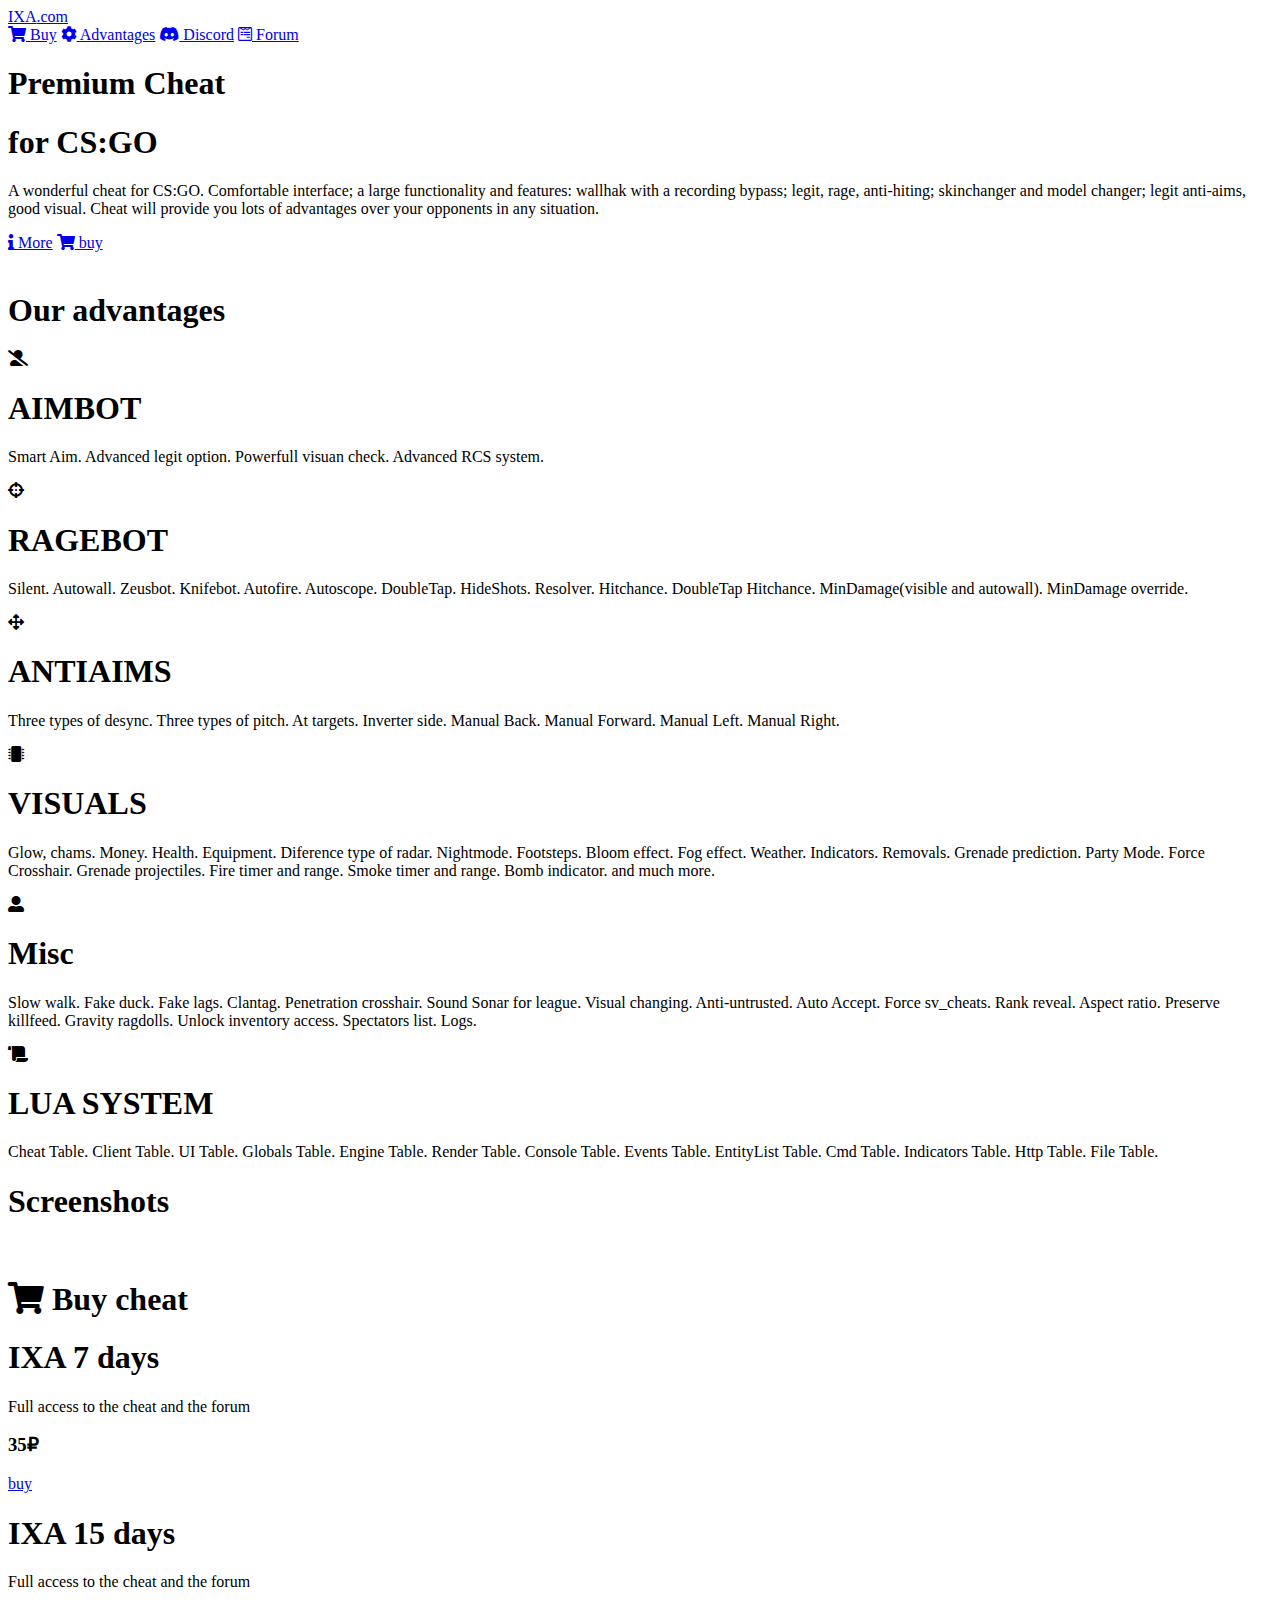
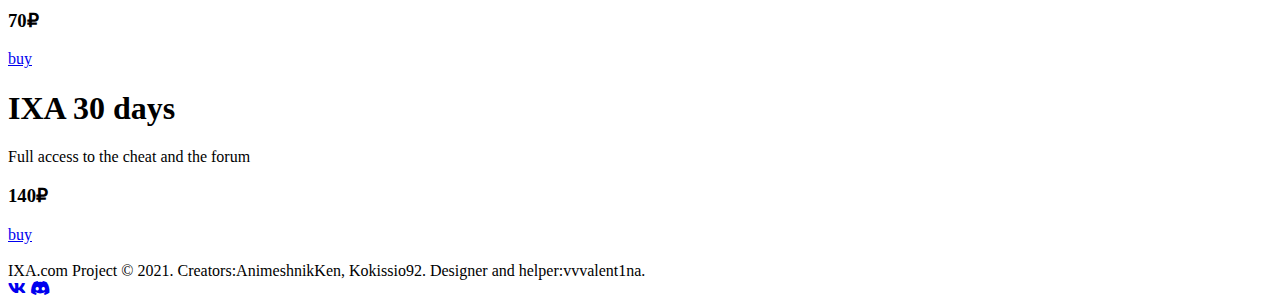
==== index.html @ 68d99974 "Add files via upload" ====
<!DOCTYPE html>
<html lang="en">
<head>
    <meta charset="UTF-8">
    <title>IXA</title>
    <link rel="shortcut icon" type="image/x-icon" href="img/favicon.ico">
    <link href="https://use.fontawesome.com/releases/v5.8.0/css/all.css" rel="stylesheet">
    <link rel="stylesheet" href="css/style.css">
</head>

<body>
    <!--preloader-->

    <!--/preloader-->

    <!--header-->
    <header id="header">
        <div class="container">
            <div class="navbar">
                <div class="navbar-brand">
                    <a href="thanks.html"><span>IXA</span>.com</a>
                </div>
                <div class="navbar-nav">
                    <a href="#buy"><i class="fas fa-shopping-cart"></i> Buy</a>
                    <a href="#advantages"><i class="fas fa-cog"></i>  Advantages</a>
                    <a href="https://discord.gg/5v4gfps3tU"><i class="fab fa-discord"></i>  Discord</a>
                    <a href="index.php"><i class="fab fa-wpforms"></i>  Forum</a>
                </div>
            </div>
        </div>
    </header>
    <!--/header-->

    <!--home-->
    <section id="home">
        <div class="bg-home">
            <div class="bg-inner">
                <div class="home-content">
                    <div class="container">
                        <div class="home-info">
                            <h1>
                            <span>Premium Cheat</span>
                            </h1>
                            <h1>
                                for CS:GO
                            </h1>
                            <p>
                                A wonderful cheat for CS:GO.
                                Comfortable interface;
                                a large functionality and features: wallhak with a recording bypass;
                                legit, rage, anti-hiting;
                                skinchanger and model changer;
                                legit anti-aims, good visual.
                                Cheat will provide you lots of advantages over your opponents in any situation.
                            </p>
                            <div class="buy-btn">
                                <a href="#advantages" class="brk-btn"><i class="fas fa-info"></i> More</a>
                                <a href="#" class="brk-btn"><i class="fas fa-shopping-cart"></i> buy</a>
                            </div>
                        </div>
                        <div class="home-img">
                            <img src="img/2main.png" alt="">
                        </div>
                        <div class="scroll__down">
                            <a href="#advantages"></a>
                        </div>
                    </div>
                </div>
            </div>
        </div>
    </section>
    <!--/home-->

    <!--advantages-->
    <section id="advantages">
        <div class="bg-advantages">
            <div class="bg-inner">
                <div class="advantages-content">
                    <div class="container">
                        <div class="content-title">
                            <h1>Our <span>advantages</span></h1>
                            <div class="line"></div>
                        </div>
                        <div class="advantages-items">
                            <div class="advantages-item">
                                <div class="icon">
                                    <i class="fas fa-user-alt-slash"></i>
                                </div>
                                <h1>AIMBOT</h1>
                                <p>
                                    Smart Aim.
                                    Advanced legit option.
                                    Powerfull visuan check.
                                    Advanced RCS system.
                                </p>
                            </div>
                            <div class="advantages-item">
                                <div class="icon">
                                    <i class="fas fa-crosshairs"></i>
                                </div>

                                <h1>RAGEBOT</h1>
                                <p>
                                    Silent.
                                    Autowall.
                                    Zeusbot.
                                    Knifebot.
                                    Autofire.
                                    Autoscope.
                                    DoubleTap.
                                    HideShots.
                                    Resolver.
                                    Hitchance.
                                    DoubleTap Hitchance.
                                    MinDamage(visible and autowall).
                                    MinDamage override.
                                </p>
                            </div>
                            <div class="advantages-item">
                                <div class="icon">
                                    <i class="fas fa-arrows-alt"></i>
                                </div>

                                <h1>ANTIAIMS</h1>
                                <p>
                                    Three types of desync.
                                    Three types of pitch.
                                    At targets.
                                    Inverter side.
                                    Manual Back.
                                    Manual Forward.
                                    Manual Left.
                                    Manual Right.
                                </p>
                            </div>
                            <div class="advantages-item">
                                <div class="icon">
                                    <i class="fas fa-microchip"></i>
                                </div>

                                <h1>VISUALS</h1>
                                <p>
                                    Glow, chams.
                                    Money.
                                    Health.
                                    Equipment.
                                    Diference type of radar.
		Nightmode.
		Footsteps.
		Bloom effect.
		Fog effect.
		Weather.
		Indicators.
		Removals.
		Grenade prediction.
		Party Mode.
		Force Crosshair.
		Grenade projectiles.
		Fire timer and range.
		Smoke timer and range.
		Bomb indicator.
		and much more.
                                </p>
                            </div>
                            <div class="advantages-item">
                                <div class="icon">
                                    <i class="fas fa-user-alt"></i>
                                </div>

                                <h1>Misc</h1>
                                <p>
                                    Slow walk.
                                    Fake duck.
                                    Fake lags.
                                    Clantag.
                                    Penetration crosshair.
                                    Sound Sonar for league.
                                    Visual changing.
                                    Anti-untrusted.
                                    Auto Accept.
                                    Force sv_cheats.
                                    Rank reveal.
                                    Aspect ratio.
                                    Preserve killfeed.
                                    Gravity ragdolls.
                                    Unlock inventory access.
                                    Spectators list.
                                    Logs.
                                </p>
                            </div>
                            <div class="advantages-item">
                                <div class="icon">
                                    <i class="fas fa-scroll"></i>
                                </div>
                                <h1>LUA SYSTEM</h1>
                                <p>
                                    Cheat Table.
                                    Client Table.
                                    UI Table.
                                    Globals Table.
                                    Engine Table.
                                    Render Table.
                                    Console Table.
                                    Events Table.
                                    EntityList Table.
                                    Cmd Table.
                                    Indicators Table.
                                    Http Table.
                                    File Table.
                                </p>
                            </div>
                        </div>
                    </div>
                </div>
            </div>
        </div>
    </section>
    <!--/advantages-->

    <!--home-->
    <section id="home">
        <div class="bg-home">
            <div class="bg-inner">
                <div class="home-content">
                    <div class="container">
                        <div class="home-info">
                            <h1>
                            <span>Screenshots</span>
                            </h1>
                            <h1>
                            </h1>
                            <p>
                            </p>
                            <div class="buy-btn">
                            </div>
                        </div>
                        <div class="home-img">
                            <img src="img/main.png" alt="">
                        </div>
                        <div class="scroll__down">
                            <a href="#advantages"></a>
                        </div>
                    </div>
                </div>
            </div>
        </div>
    </section>
    <!--/home-->

    <!--buy-->
    <section id="buy">
        <div class="bg-buy">
            <div class="bg-inner">
                <div class="buy-content">
                    <div class="container">
                        <div class="content-title">
                            <h1><span><i class="fas fa-shopping-cart"></i> Buy</span> cheat</h1>
                            <div class="line"></div>
                        </div>
                        <div class="buy-items">
                            <div class="buy-item">
                                <h1>IXA 7 days</h1>
                                <div class="list-func">
                                </div>
                                 Full access to the cheat and the forum
                                <h3>35₽</h3>
                                <div class="btn--buy">
                                    <a href="#">buy</a>
                                </div>
                            </div>
                            <div class="buy-item">
                                <h1>IXA 15 days</h1>
                                <div class="list-func">
                                </div>
                                 Full access to the cheat and the forum
                                <h3>70₽</h3>
                                <div class="btn--buy">
                                    <a href="#">buy</a>
                                </div>
                            </div>
                            <div class="buy-item">
                                <h1>IXA 30 days</h1>
                                <div class="list-func">
                                </div>
                                 Full access to the cheat and the forum
                                <h3>140₽</h3>
                                <div class="btn--buy">
                                    <a href="#">buy</a>
                                </div>
                            </div>
                        </div>
                        <div class="buy-img">
                            <img src="img/home4.html" alt="">
                        </div>
                    </div>
                </div>
            </div>
        </div>
    </section>
    <!--/buy-->

    <!--footer-->
    <footer id="footer">
        <div class="container">
            <div class="footer-content">
                <div class="copyright">
                    IXA.com Project © 2021.
                    Creators:AnimeshnikKen, Kokissio92.
                    Designer and helper:vvvalent1na.
                </div>
                <div class="links">
                    <a href="http://vk.com/"><i class="fab fa-vk fa-spin"></i></a>
                    <a href="https://discord.gg/5v4gfps3tU"><i class="fab fa-discord fa-spin"></i></a>
                </div>
            </div>
        </div>
    </footer>
    <!--/footer-->
    <script defer src="https://use.fontawesome.com/releases/v5.8.0/js/all.js"></script>
    <script src="js/jquery.min.js"></script>
    <script src="js/script.js"></script>
</body>
</html>
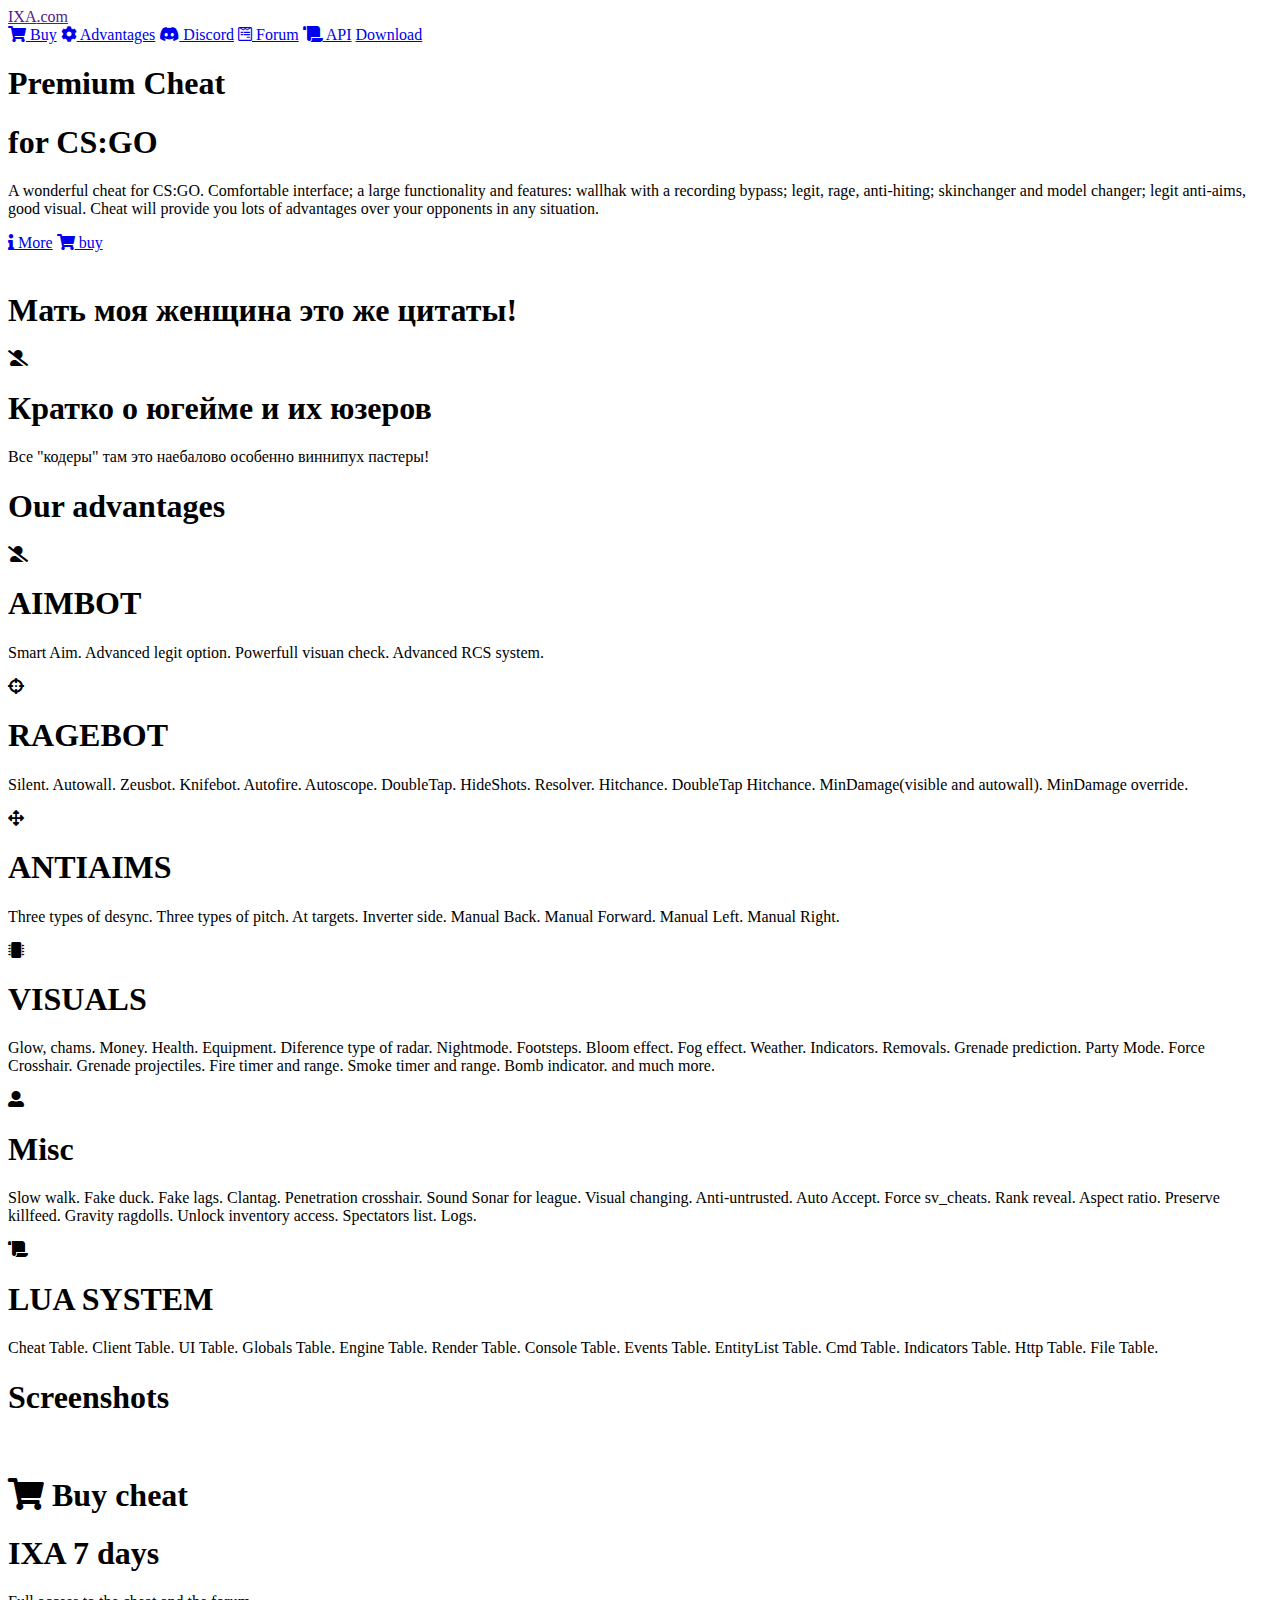
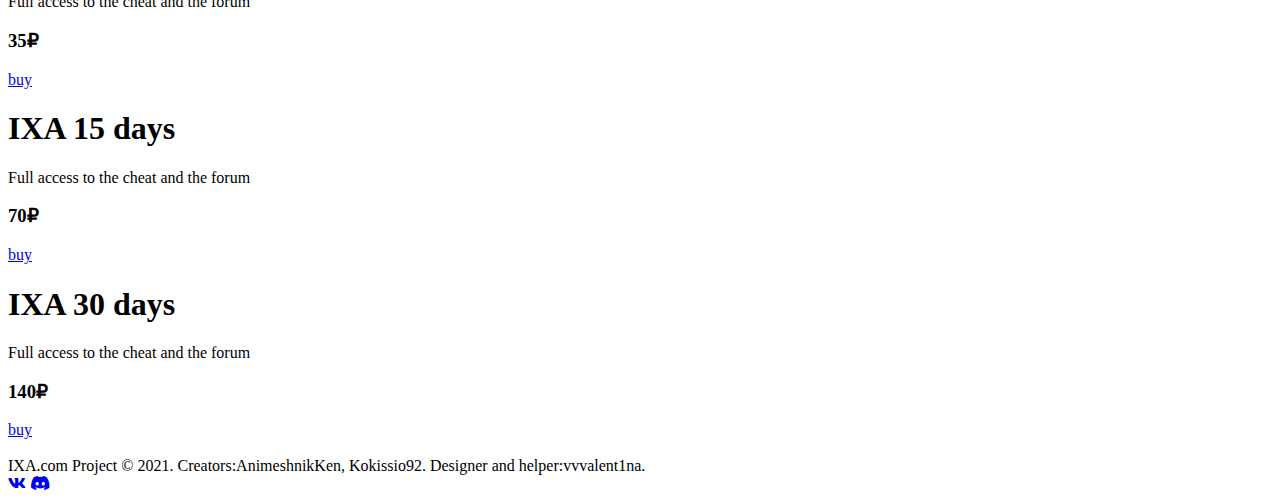
==== commit eecae3db: "Add files via upload" ====
--- a/index.html
+++ b/index.html
@@ -14,17 +14,19 @@
     <!--/preloader-->
 
     <!--header-->
-    <header id="header">
+    <header id="header" class="sticky_navigation">
         <div class="container">
             <div class="navbar">
                 <div class="navbar-brand">
-                    <a href="thanks.html"><span>IXA</span>.com</a>
+                    <a href="">IXA<span></span>.com</a>
                 </div>
                 <div class="navbar-nav">
                     <a href="#buy"><i class="fas fa-shopping-cart"></i> Buy</a>
                     <a href="#advantages"><i class="fas fa-cog"></i>  Advantages</a>
                     <a href="https://discord.gg/5v4gfps3tU"><i class="fab fa-discord"></i>  Discord</a>
                     <a href="index.php"><i class="fab fa-wpforms"></i>  Forum</a>
+                    <a href="api.html"><i class="fas fa-scroll"></i> API</a>
+                    <a href="#download"><i class=""></i> Download</a>
                 </div>
             </div>
         </div>
@@ -70,6 +72,34 @@
         </div>
     </section>
     <!--/home-->
+
+    <!--advantages-->
+    <section id="advantages">
+        <div class="bg-advantages">
+            <div class="bg-inner">
+                <div class="advantages-content">
+                    <div class="container">
+                        <div class="content-title">
+                            <h1>Мать моя женщина это же цитаты!<span></span></h1>
+                            <div class="line"></div>
+                        </div>
+                        <div class="advantages-items">
+                            <div class="advantages-item">
+                                <div class="icon">
+                                    <i class="fas fa-user-alt-slash"></i>
+                                </div>
+                                <h1>Кратко о югейме и их юзеров</h1>
+                                <p>
+ Все "кодеры" там это наебалово особенно виннипух пастеры!
+                                </div>
+                            </div>
+                        </div>
+                    </div>
+                </div>
+            </div>
+        </div>
+    </section>
+    <!--/advantages-->
 
     <!--advantages-->
     <section id="advantages">
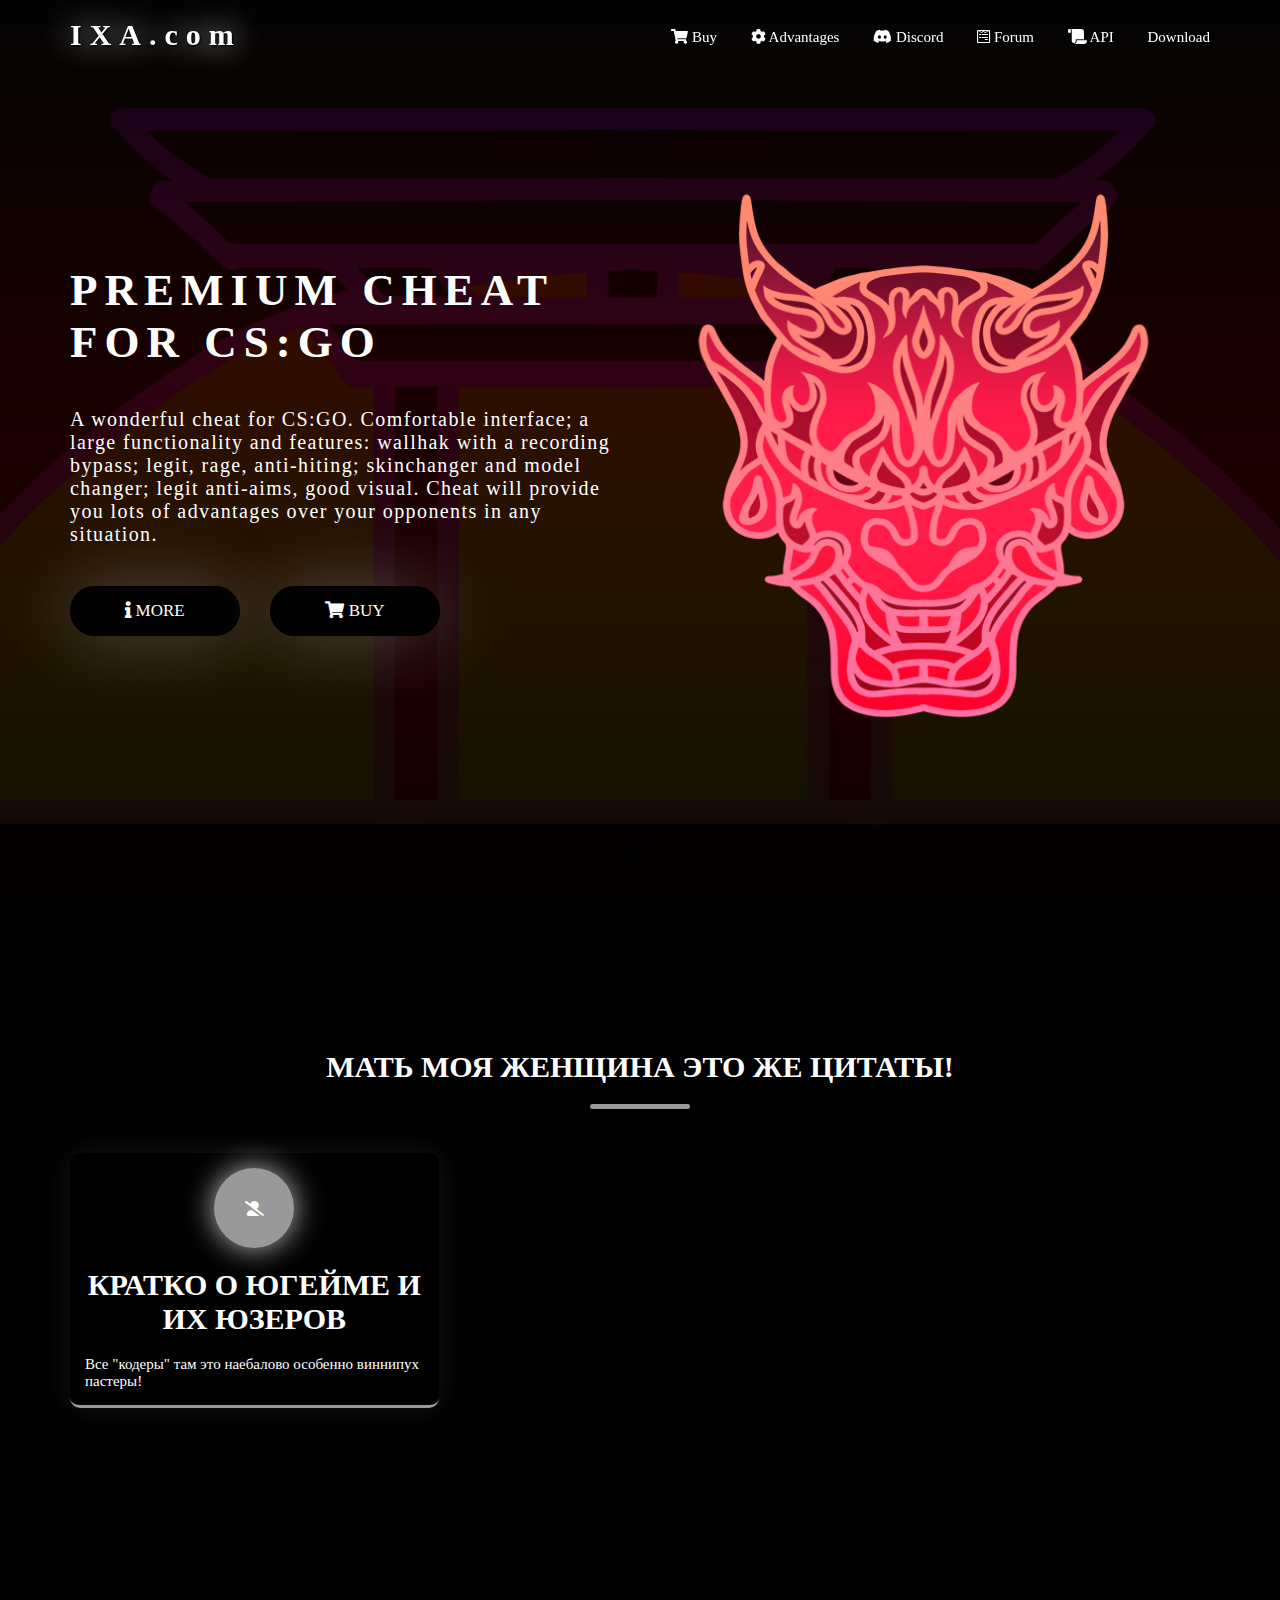
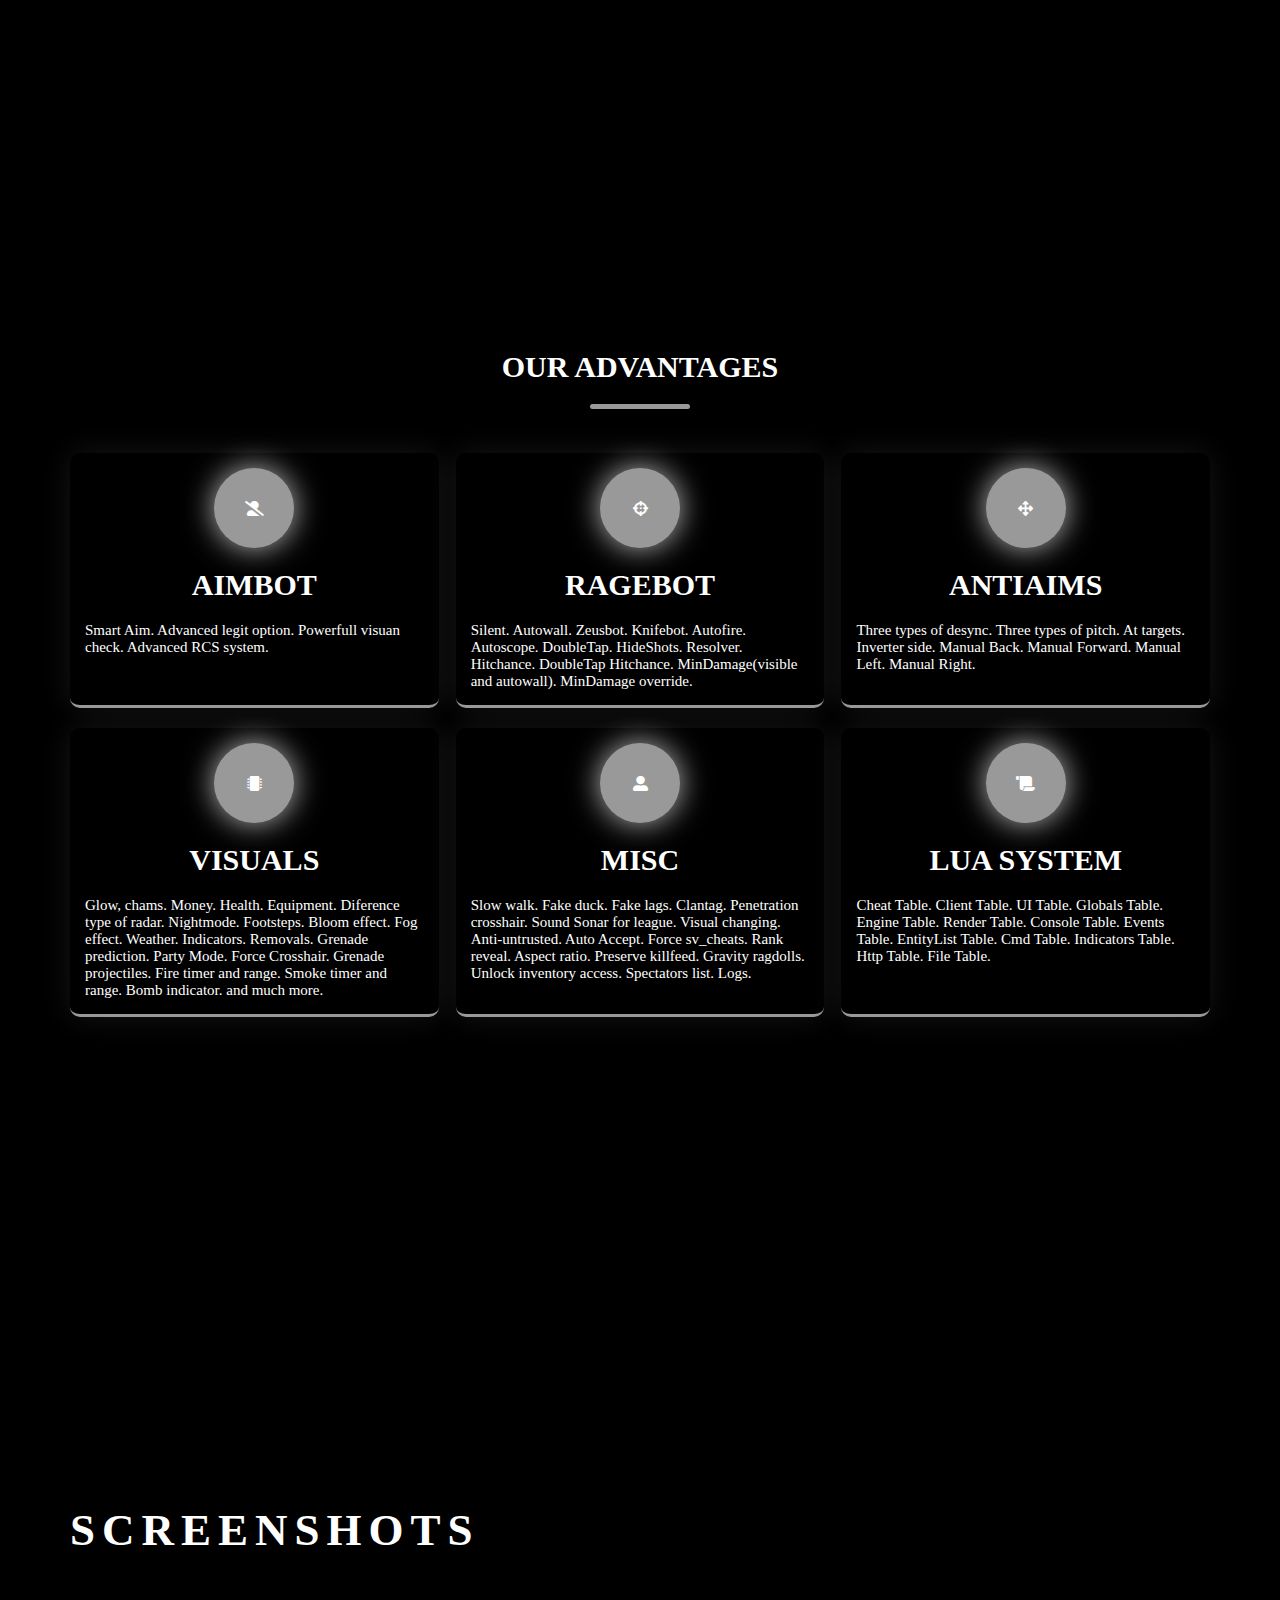
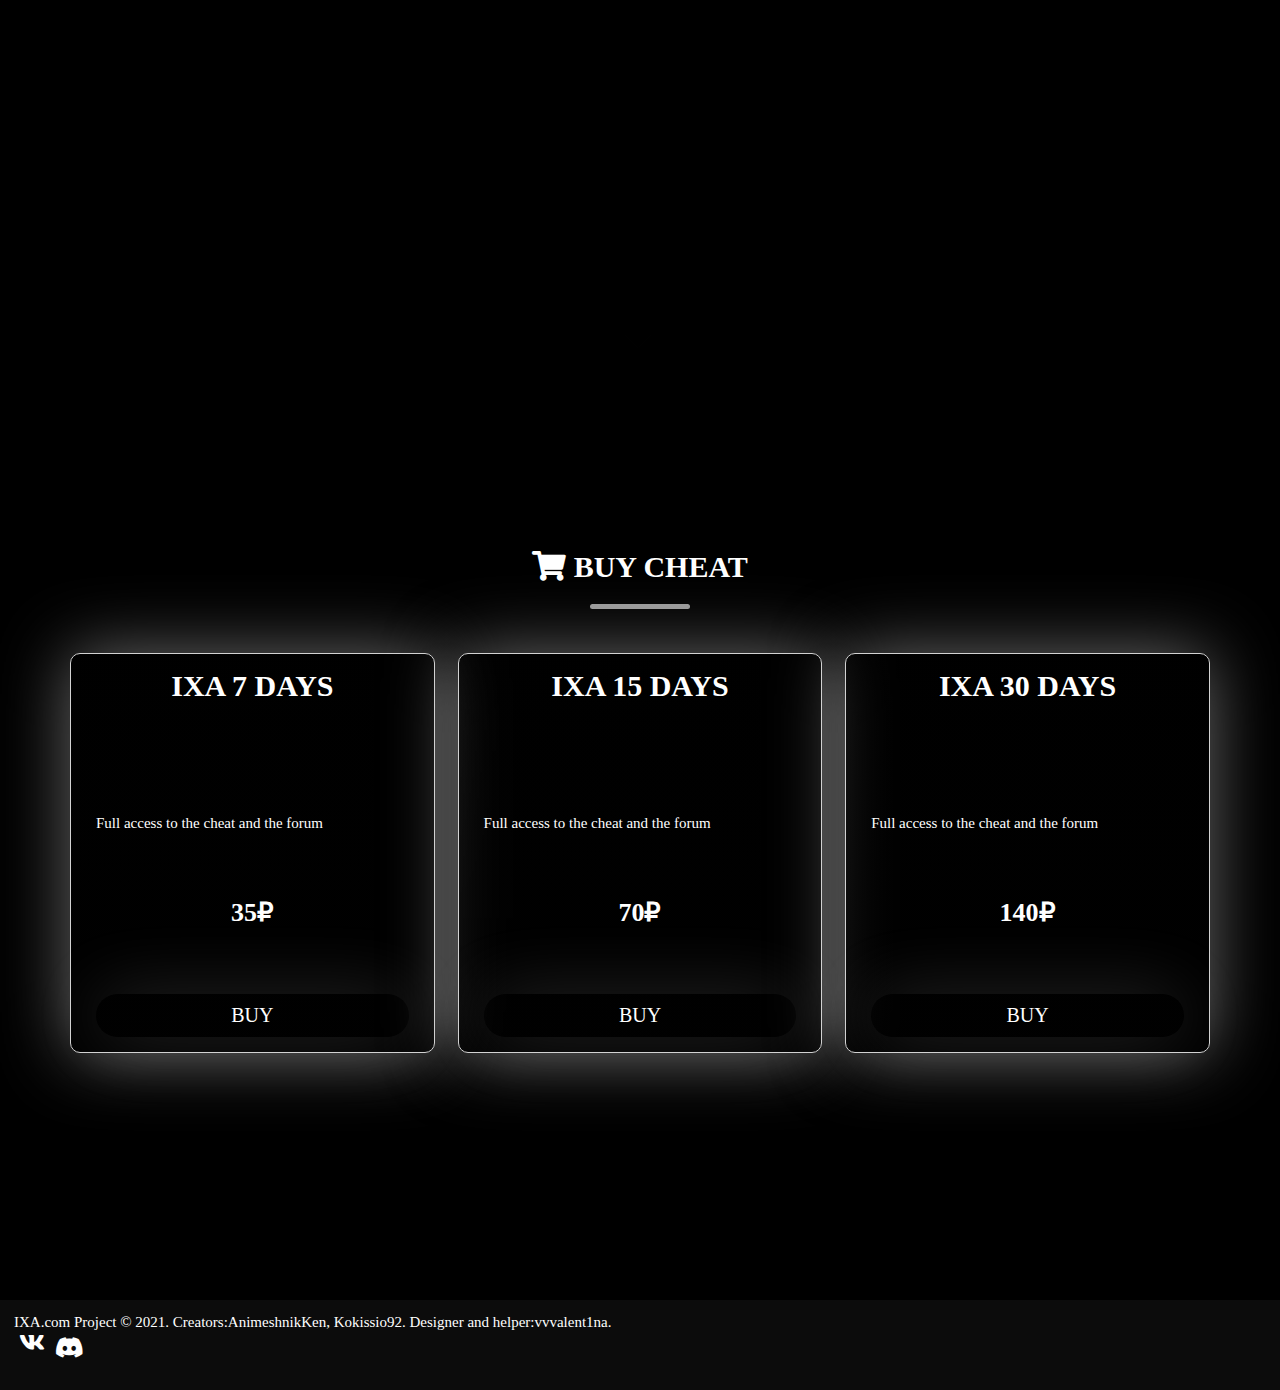
==== commit 35ee6a78: "Update index.html" ====
--- a/index.html
+++ b/index.html
@@ -25,7 +25,7 @@
                     <a href="#advantages"><i class="fas fa-cog"></i>  Advantages</a>
                     <a href="https://discord.gg/5v4gfps3tU"><i class="fab fa-discord"></i>  Discord</a>
                     <a href="index.php"><i class="fab fa-wpforms"></i>  Forum</a>
-                    <a href="api.html"><i class="fas fa-scroll"></i> API</a>
+                    <a href="api"><i class="fas fa-scroll"></i> API</a>
                     <a href="#download"><i class=""></i> Download</a>
                 </div>
             </div>
--- a/css/style.css
+++ b/css/style.css
@@ -0,0 +1,660 @@
+/*----------- content ---------------
+
+1. DEFAULT
+2. PRELOADER
+3. HEADER
+4. HOME
+5. ADVANTAGES
+6. BUY
+
+*/
+
+
+/*===============
+    1. DEFAULT
+=================*/
+
+@charset "UTF-8";
+
+::-webkit-scrollbar {
+    width: 0px;
+    background: transparent; 
+}
+/*
+::-webkit-scrollbar-track {
+    -webkit-box-shadow: inset 0 0 6px rgba(0, 0, 0, 0.1);
+    background-color: #000000;
+    border-radius: 10px;
+}
+
+::-webkit-scrollbar-thumb {
+    border-radius: 10px;
+    background-color: white;
+}*/
+
+*,
+*::after,
+*::before {
+    margin: 0;
+    padding: 0;
+    box-sizing: border-box;
+}
+
+html {
+    height: 100vh;
+    width: 100%;
+}
+
+body {
+    height: 100vh;
+   font-family: Museo Sans Cyrl\ 900;
+    font-size: 15px;
+    font-weight: 400;
+    color: white;
+    background-color: #000000;
+    overflow-x: hidden;
+}
+
+a {
+    text-decoration: none;
+    color: white;
+    -webkit-transition: all 0.4s;
+    -o-transition: all 0.4s;
+    transition: all 0.4s;
+}
+
+section {
+    height: 100%;
+}
+
+img {
+    width: 100%;
+}
+
+span {
+    color: #;
+}
+
+.container {
+    width: 1170px;
+    padding-right: 15px;
+    padding-left: 15px;
+    margin: 0 auto;
+}
+
+/*=================
+    2. PRELOADER
+===================*/
+
+/*===============
+    3. HEADER
+=================*/
+
+#header {
+    width: 100%;
+    position: fixed;
+    z-index: 1030;
+}
+
+.navbar {
+    padding-top: 20px;
+    display: flex;
+    align-items: center;
+}
+
+.navbar-brand {
+    font-size: 30px;
+    font-weight: bold;
+    letter-spacing: 8px;
+    text-shadow: 1px 1px 2px black, 0 0 1em white;
+    line-height: 1;
+}
+
+.navbar-brand a span,
+.home-info span {
+    font-size: 45px;
+    display: inline-flex;
+}
+
+.navbar-nav {
+    margin-left: auto;
+    margin-top: 5px;
+}
+
+.navbar-nav a {
+    margin-right: 30px;
+}
+
+.navbar-nav a:last-child {
+    margin-right: 0px;
+}
+
+.navbar-nav a:hover {
+    font-size: 17px;
+}
+
+.navbar-brand a:hover {
+   color: black;
+    text-shadow: 1px 1px 2px black, 0 0 1em white;
+}
+
+.sticky_navigation {
+    height: 65px;
+    -webkit-transition: all .4s ease-in-out;
+    -o-transition: all .4s ease-in-out;
+    transition: all .4s ease-in-out;
+}
+
+.sticky_isactive {
+    background-color: #010101;
+    height: 65px;
+    -webkit-transition: all .4s ease-in-out;
+    -o-transition: all .4s ease-in-out;
+    transition: all .4s ease-in-out;
+    -webkit-box-shadow: 0 3px 4.6px .3px rgba(211, 211, 211, 0.25);
+    box-shadow: 0 3px 4.6px .3px rgba(211, 211, 211, 0.25)
+}
+
+/*===============
+    4. HOME
+=================*/
+
+#home {
+    z-index: 1030;
+}
+
+.bg-home {
+    position: relative;
+    background-image: url(../img/hero-bg.png);
+    background-size: cover;
+    background-repeat: no-repeat;
+    background-position: center;
+    background-attachment: fixed;
+    height: 100%;
+    width: 100%;
+    z-index: 1;
+}
+
+.bg-home::after {
+    content: '';
+    position: absolute;
+    height: 100%;
+    width: 100%;
+    background: url(../img/overlay.png);
+    top: 0;
+    left: 0;
+    z-index: -1;
+}
+
+.bg-home::before {
+    content: '';
+    position: absolute;
+    width: 100%;
+    height: 100%;
+    background-image: linear-gradient(to top, rgba(1, 1, 1, .8), rgba(1, 1, 1, .1));
+    top: 0;
+    left: 0;
+    z-index: -1;
+}
+
+.bg-inner {
+    width: 100%;
+    height: 100%;
+    background: rgba(0, 0, 0, .7);
+}
+
+.home-content {
+    display: flex;
+    align-items: center;
+    justify-content: space-between;
+    height: 100%;
+    font-size: 20px;
+    text-transform: uppercase;
+}
+
+
+.home-content .container {
+    display: flex;
+    align-items: center;
+    justify-content: space-between;
+}
+
+.home-info {
+    text-align: left;
+    width: 50%;
+}
+
+.home-info h1 {
+    font-size: 45px;
+    letter-spacing: 7px;
+}
+
+.home-info h1 span::before {
+    content: '';
+    position: absolute;
+    font-size: 10px;
+    letter-spacing: 8px;
+    line-height: 0px;
+}
+
+.home-info p {
+    letter-spacing: 1.4px;
+    margin-bottom: 40px;
+    margin-top: 40px;
+    text-transform: none;
+}
+
+.home-img {
+    max-width: 70%;
+}
+
+.buy-btn {
+    display: flex;
+}
+
+.brk-btn {
+    border: 1px solid #010101;
+    color: #fff;
+    font-size: 17px;
+    text-align: center;
+    display: block;
+    text-decoration: none;
+    border-radius: 24px;
+    background-color: #010101;
+    line-height: 48px;
+    min-width: 170px;
+    width: max-content;
+    padding: 0 15px;
+    transition: .5s;
+    margin-right: 30px;
+    box-shadow: 0 0 70px 0px rgba(211, 211, 211, .3);
+}
+
+.brk-btn:hover {
+    background-color: #d3d3d3;
+    border: 1px solid #d3d3d3;
+    color: #010101;
+    box-shadow: 0 0 70px 0px rgba(1, 1, 1, .4);
+    font-size: 18px;
+}
+
+
+.scroll__down {
+    position: absolute;
+    left: 50%;
+    margin-left: -12.5px;
+    width: 25px;
+    height: 40px;
+    bottom: 35px;
+    z-index: 2
+}
+
+.home-content .scroll__down svg {
+    width: 25px;
+    height: 40px
+}
+
+.scroll__down a {
+    position: absolute;
+    top: 0;
+    left: 50%;
+    width: 20px;
+    height: 20px;
+    margin-left: -12px;
+    border-left: 2px solid #010101;
+    border-bottom: 2px solid #010101;
+    -webkit-transform: rotate(-45deg);
+    transform: rotate(-45deg);
+    -webkit-animation: sdb05 1.5s infinite;
+    animation: sdb05 1.5s infinite;
+    box-sizing: border-box;
+}
+
+/*==================
+    5. ADVANTAGES
+====================*/
+
+#advantages {
+    z-index: 1030;
+}
+
+.bg-advantages {
+    position: relative;
+    background-image: url(/img/bg-advantages.jpg);
+    background-size: cover;
+    background-repeat: no-repeat;
+    background-position: center;
+    background-attachment: fixed;
+    height: 100%;
+    width: 100%;
+    z-index: 1;
+}
+
+.bg-advantages::before {
+    content: '';
+    position: absolute;
+    width: 100%;
+    height: 100%;
+    background-image: linear-gradient(to top, rgba(1, 1, 1, .5), rgba(1, 1, 1, .5));
+    top: 0;
+    left: 0;
+    z-index: -1;
+}
+
+.bg-inner {
+    width: 100%;
+    height: 100%;
+    background: rgba(0, 0, 0, .7);
+}
+
+.advantages-content {
+    padding-top: 150px;
+}
+
+.advantages-items {
+    width: 100%;
+    display: flex;
+    justify-content: space-between;
+    flex-wrap: wrap;
+}
+
+.advantages-item {
+    box-shadow: 0 0 30px 0px rgba(211, 211, 211, .1);
+    width: 32.33333%;
+    padding: 15px;
+    background-color: rgba(1, 1, 1, .4);
+    border-radius: 10px;
+    border-bottom: 3px solid #999999;
+    height: auto;
+    text-align: center;
+    margin-right: 10px;
+    margin-bottom: 20px;
+    transition: .5s;
+}
+
+.advantages-item:last-child {
+    margin-right: 0;
+    margin-bottom: 0;
+}
+
+.advantages-item:nth-child(2) {
+    margin-right: 10;
+}
+
+.advantages-item:nth-child(6),
+.advantages-item:nth-child(3) {
+    margin-right: 0;
+}
+
+.advantages-item:nth-child(5),
+.advantages-item:nth-child(4) {
+    margin-bottom: 0;
+}
+
+.advantages-item h1 {
+    text-transform: uppercase;
+    margin-bottom: 20px;
+}
+
+.advantages-item .icon {
+    width: 5rem;
+    height: 5rem;
+    border-radius: 50%;
+    background-color: #999999;
+    display: inline-flex;
+    align-items: center;
+    justify-content: center;
+    text-align: center;
+    margin-bottom: 20px;
+    box-shadow: 0 0 30px 0px rgba(211, 211, 211, .9);
+    transition: .5s;
+}
+
+.advantages-item svg {
+    font-size: 40px;
+}
+
+.advantages-item p {
+    text-align: left;
+}
+
+.content-title {
+    text-align: center;
+}
+
+.content-title h1 {
+    text-transform: uppercase;
+    font-size: 30px;
+    color: #fff;
+    margin-bottom: 20px
+}
+
+.line {
+    height: 5px;
+    width: 100px;
+    display: inline-block;
+    border-radius: 10px;
+    background: #999999;
+    margin-bottom: 40px;
+}
+
+.advantages-item:hover {
+    background-color: #d3d3d3;
+    border-bottom: 3px solid #d3d3d3;
+    color: #010101;
+    box-shadow: 0 0 30px 0px rgba(1, 1, 1, .1);
+}
+
+.advantages-item:hover .icon {
+    background-color: #d3d3d3;
+    color: #010101;
+    box-shadow: 0 0 30px 0px rgba(1, 1, 1, .9);
+}
+
+/*==============
+    5. BUY
+================*/
+
+
+#buy {
+    z-index: 1030;
+}
+
+.bg-buy {
+    position: relative;
+    background-image: url(../img/bg-advantages.jpg);
+    background-size: cover;
+    background-repeat: no-repeat;
+    background-position: center;
+    background-attachment: fixed;
+    height: 100%;
+    width: 100%;
+    z-index: 1;
+}
+
+.bg-buy::before {
+    content: '';
+    position: absolute;
+    width: 100%;
+    height: 100%;
+    background-image: linear-gradient(to top, rgba(1, 1, 1, .8), rgba(1, 1, 1, .5));
+    top: 0;
+    left: 0;
+    z-index: -1;
+}
+
+.buy-content {
+    padding-top: 150px;
+}
+
+.buy-img {
+    position: absolute;
+    bottom: 0;
+    right: 0;
+}
+
+.buy-items {
+    width: 100%;
+    display: flex;
+    flex-wrap: wrap;
+    justify-content: space-between;
+}
+
+.buy-item {
+    display: flex;
+    flex-direction: column;
+    justify-content: space-between;
+    width: 32%;
+    min-height: 400px;
+    padding: 15px 25px 15px 25px;
+    border-radius: 10px;
+    border: 1px solid #d3d3d3;
+    background-image: linear-gradient(to top, rgba(1, 1, 1, .6), rgba(1, 1, 1, .3));
+    margin-right: 10px;
+    box-shadow: 0 0 70px 0px rgba(211, 211, 211, .5);
+}
+
+.buy-item:last-child {
+    margin-right: 0;
+}
+
+.buy-item h1 {
+    text-align: center;
+    text-transform: uppercase;
+    font-size: 30px;
+    margin-bottom: 20px;
+}
+
+.buy-item .list-func p {
+    margin-bottom: 10px;
+}
+
+.list-func svg {
+    margin-right: 5px;
+}
+
+.buy-item .list-func p:last-child,
+.buy-item .list-func span:last-child {
+    margin-bottom: 0;
+}
+
+.buy-item h3 {
+    text-align: center;
+    font-size: 26px;
+    margin-top: 20px;
+    margin-bottom: 20px;
+}
+
+.buy-item .btn--buy {
+    text-align: center;
+}
+
+.buy-item .btn--buy a {
+    background-color: #99999;
+    padding: 10px 25px;
+    display: block;
+    color: #fff;
+    border-radius: 25px;
+    text-transform: uppercase;
+    font-weight: 500;
+    font-size: 20px;
+    box-shadow: 0 0 70px 0px rgba(211, 211, 211, .2);
+    transition: .5s;
+}
+
+.brk-btn {
+    text-decoration: none;
+}
+
+.buy-item .btn--buy a:hover {
+    background-color: #d3d3d3;
+    color: #010101;
+    box-shadow: 0 0 70px 0px rgba(1, 1, 1, .4);
+    font-size: 20px;
+}
+
+/*===============
+    7. FOOTER
+=================*/
+
+#footer {
+    position: relative;
+    background-color: #0c0c0c;
+    padding: 45px;
+    z-index: 1030;
+}
+
+.footer-content {
+    align-items: stretch;
+    position: absolute;
+    left: 14px;
+    top: 14px;
+    justify-content: space-between;
+}
+
+.links a {
+    font-size: 23px;
+    padding: 5px;
+}
+
+.links a:last-child {
+    position: absolute;
+    padding-right: 0;
+}
+
+.links a:nth-child(1):hover {
+    color: #010101;
+}
+
+.links a:nth-child(2):hover {
+    color: #010101;
+}
+
+.links a:nth-child(3):hover {
+    color: #010101;
+}
+
+.links a:nth-child(4):hover {
+    color: #010101;
+}
+
+.links a:nth-child(5):hover {
+    color: #010101;
+}
+
+
+/*==================
+    8. ANIMATION
+====================*/
+
+@-webkit-keyframes sdb05 {
+    0% {
+        -webkit-transform: rotate(-45deg) translate(0, 0);
+        opacity: 0;
+    }
+
+    50% {
+        opacity: 1;
+    }
+
+    100% {
+        -webkit-transform: rotate(-45deg) translate(-20px, 20px);
+        opacity: 0;
+    }
+}
+
+@keyframes sdb05 {
+    0% {
+        transform: rotate(-45deg) translate(0, 0);
+        opacity: 0;
+    }
+
+    50% {
+        opacity: 1;
+    }
+
+    100% {
+        transform: rotate(-45deg) translate(-20px, 20px);
+        opacity: 0;
+    }
+}